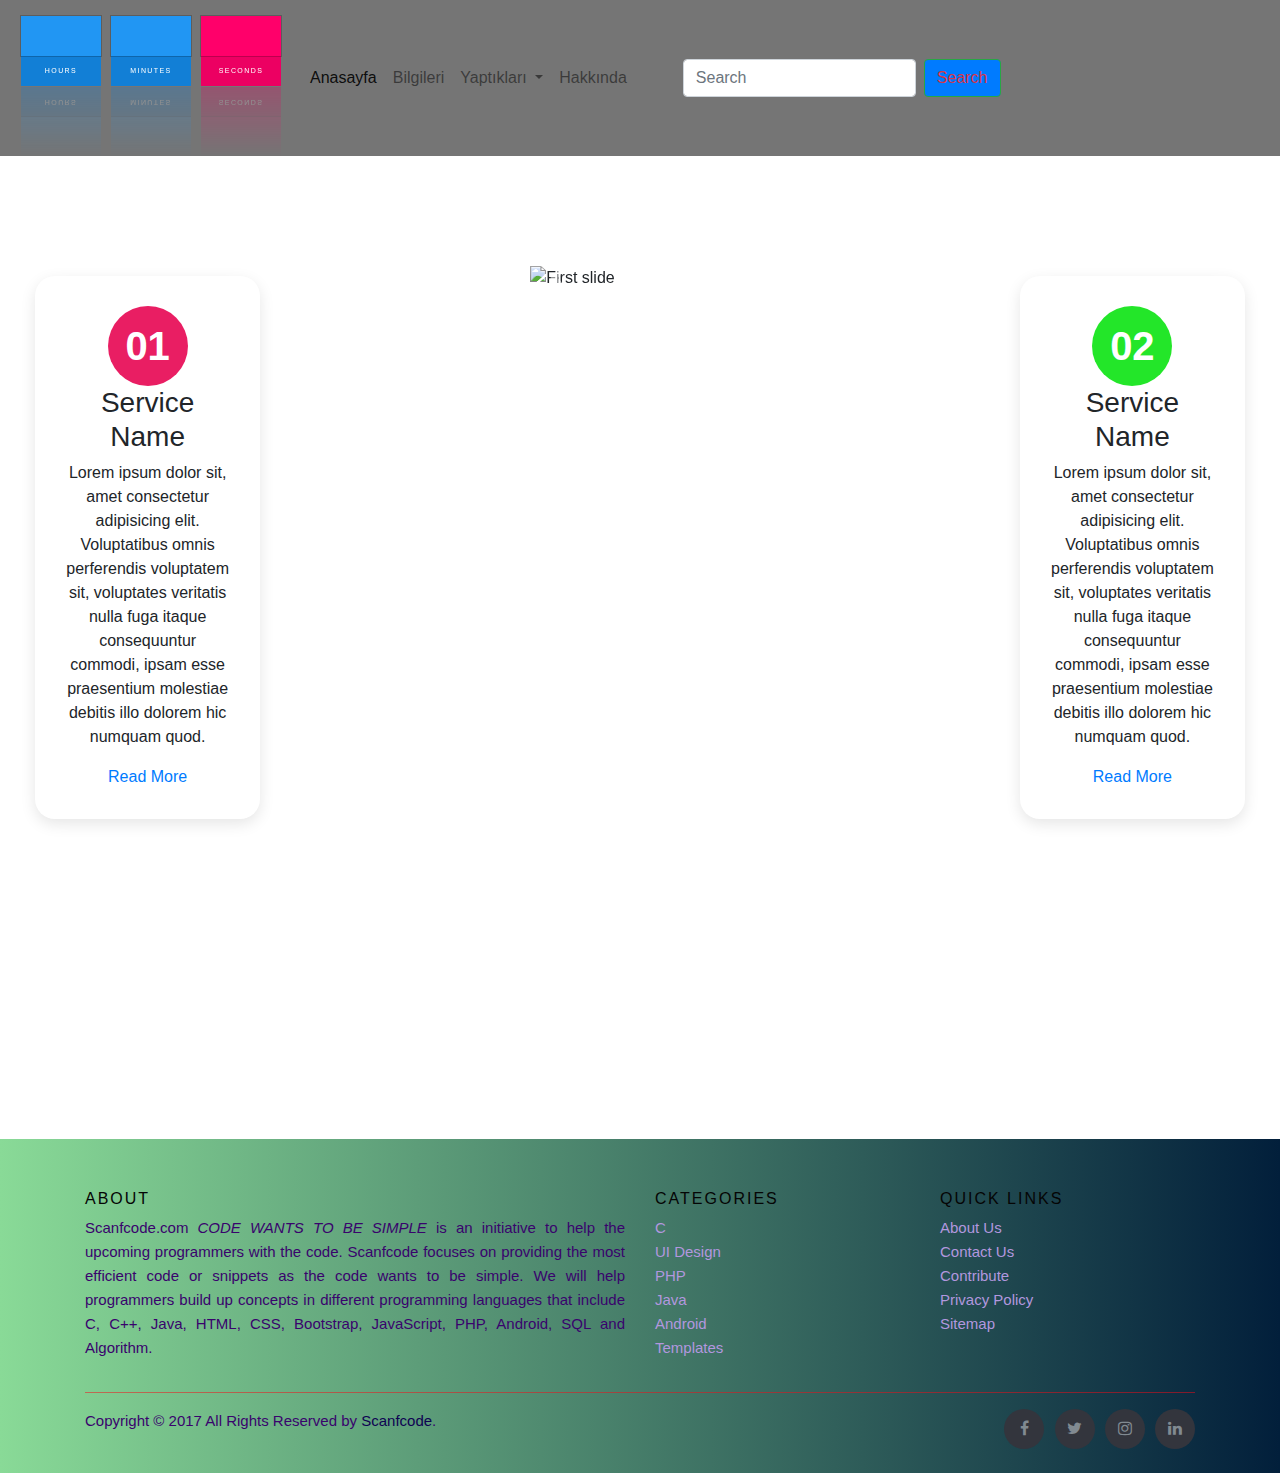
==== sayfalar/deneme3.html @ 18a297dc "Web design son hali 1" ====
<!DOCTYPE html>
<html lang="en">

<head>
  <script src="/sayfalar/deneme3.js"></script>
  <link rel="stylesheet" href="/sayfalar/style.css">
  <meta charset="UTF-8">
  <meta name="viewport" content="width=device-width, initial-scale=1.0" />
  <title>Web Page</title>
  <script src="https://code.jquery.com/jquery-3.4.1.slim.min.js"
    integrity="sha384-J6qa4849blE2+poT4WnyKhv5vZF5SrPo0iEjwBvKU7imGFAV0wwj1yYfoRSJoZ+n" crossorigin="anonymous">
  </script>
  <script src="https://cdn.jsdelivr.net/npm/popper.js@1.16.0/dist/umd/popper.min.js"
    integrity="sha384-Q6E9RHvbIyZFJoft+2mJbHaEWldlvI9IOYy5n3zV9zzTtmI3UksdQRVvoxMfooAo" crossorigin="anonymous">
  </script>
  <script src="https://stackpath.bootstrapcdn.com/bootstrap/4.4.1/js/bootstrap.min.js"
    integrity="sha384-wfSDF2E50Y2D1uUdj0O3uMBJnjuUD4Ih7YwaYd1iqfktj0Uod8GCExl3Og8ifwB6" crossorigin="anonymous">
  </script>
  <link rel="stylesheet" href="https://stackpath.bootstrapcdn.com/bootstrap/4.4.1/css/bootstrap.min.css"
    integrity="sha384-Vkoo8x4CGsO3+Hhxv8T/Q5PaXtkKtu6ug5TOeNV6gBiFeWPGFN9MuhOf23Q9Ifjh" crossorigin="anonymous">
  <link rel="stylesheet" href="https://stackpath.bootstrapcdn.com/font-awesome/4.7.0/css/font-awesome.min.css"
    integrity="sha384-wvfXpqpZZVQGK6TAh5PVlGOfQNHSoD2xbE+QkPxCAFlNEevoEH3Sl0sibVcOQVnN" crossorigin="anonymous">

</head>

<body>

  <nav class="navbar navbar-expand-lg navbar-light ">
    <a class="navbar-brand" href="#"><img class="logo" src="/resimler/logo.png" alt="">
      <div id="clock">
        <div id="time">
          <div><span id="hour"></span><span>Hours
            </span></div>
          <div><span id="minutes"></span><span>Minutes
            </span></div>
          <div><span id="seconds"></span><span>Seconds
            </span></div>
        </div>
      </div>
    </a>
    <button class="navbar-toggler" type="button" data-toggle="collapse" data-target="#navbarSupportedContent"
      aria-controls="navbarSupportedContent" aria-expanded="false" aria-label="Toggle navigation">
      <span class="navbar-toggler-icon"></span>
    </button>

    <div class="collapse navbar-collapse" id="navbarSupportedContent">
      <ul class="navbar-nav mr-5">
        <li class="nav-item active">
          <a class="nav-link" href="deneme3.html">Anasayfa <span class="sr-only">(current)</span></a>
        </li>
        <li class="nav-item">
          <a class="nav-link" href="#">Bilgileri</a>
        </li>
        <li class="nav-item dropdown">
          <a class="nav-link dropdown-toggle" href="#" id="navbarDropdown" role="button" data-toggle="dropdown"
            aria-haspopup="true" aria-expanded="false">
            Yaptıkları
          </a>
          <div class="dropdown-menu" aria-labelledby="navbarDropdown">
            <a class="dropdown-item" href="okunanlar.html">Okunan Kitaplar</a>
            <div class="dropdown-divider"></div>
            <a class="dropdown-item" href="#">Öğrenilen Diller</a>
            <div class="dropdown-divider"></div>
            <a class="dropdown-item" href="#">Gezilen Yerler</a>
          </div>
        </li>
        <li class="nav-item">
          <a class="nav-link" href="hakkında.html">Hakkında</a> </li>
      </ul>
      <form class="form-inline mr-2 my-2 my-lg-0">
        <input class="form-control mr-sm-0" type="search" placeholder="Search" aria-label="Search">
      </form>
      <div class="butondivi"> <button class="btn btn-outline-success bg-primary text-danger my-2 my-sm-0 "
          type="submit">Search</button></div>
    </div>
  </nav>


  <div id="container1" class="container1 col-md-12">
    <div class="box">
      <div class="icon">01</div>
      <div class="content">
        <h3>Service Name</h3>
        <p>Lorem ipsum dolor sit, amet consectetur adipisicing elit. Voluptatibus omnis perferendis voluptatem sit,
          voluptates veritatis nulla fuga itaque consequuntur commodi, ipsam esse praesentium molestiae debitis illo
          dolorem hic numquam quod.</p>
          <a href="#">Read More</a>
      </div>
    </div>
    <!-------------------------------------------------------------------->
    <div class="slayt">
      <div id="carouselExampleIndicators" style=" width:75%" class="carousel slide" data-ride="carousel">
        <ol class="carousel-indicators">
          <li data-target="#carouselExampleIndicators" data-slide-to="0" class="active"></li>
          <li data-target="#carouselExampleIndicators" data-slide-to="1"></li>
          <li data-target="#carouselExampleIndicators" data-slide-to="2"></li>
        </ol>
        <div class="carousel-inner" >
          <div class="carousel-item active">
            <img class="d-block w-100" src="/resimler/resim4.png" alt="First slide">
          </div>
          <div class="carousel-item">
            <img class="d-block w-100" src="/resimler/resim5.jpg" alt="Second slide">
          </div>
          <div class="carousel-item">
            <img class="d-block w-100" src="/resimler/resim6.jpg" alt="Third slide">
          </div>
        </div>
        <a class="carousel-control-prev" href="#carouselExampleIndicators" role="button" data-slide="prev">
          <span class="carousel-control-prev-icon" aria-hidden="true"></span>
          <span class="sr-only">Previous</span>
        </a>
        <a class="carousel-control-next" href="#carouselExampleIndicators" role="button" data-slide="next">
          <span class="carousel-control-next-icon" aria-hidden="true"></span>
          <span class="sr-only">Next</span>
        </a>
      </div>
    </div>
    <!------------------------------------------------------------------------------>
    <div class="box">
      <div class="icon">02</div>
      <div class="content">
        <h3>Service Name</h3>
        <p>Lorem ipsum dolor sit, amet consectetur adipisicing elit. Voluptatibus omnis perferendis voluptatem sit,
          voluptates veritatis nulla fuga itaque consequuntur commodi, ipsam esse praesentium molestiae debitis illo
          dolorem hic numquam quod.</p>
          <a href="#">Read More</a>
      </div>
    </div>
  </div>
  
  








  <!------------------------------------------------------------------------------------------>

 


  <!------------------------------------------------------------------------------------------>

























  <!------------------------------------------------------------------------------------------------>

  <!-- Site footer -->
  <footer class="site-footer">
    <div class="container">
      <div class="row">
        <div class="col-sm-12 col-md-6">
          <h6>About</h6>
          <p class="text-justify">Scanfcode.com <i>CODE WANTS TO BE SIMPLE </i> is an initiative to help the upcoming
            programmers with the code. Scanfcode focuses on providing the most efficient code or snippets as the code
            wants to be simple. We will help programmers build up concepts in different programming languages that
            include C, C++, Java, HTML, CSS, Bootstrap, JavaScript, PHP, Android, SQL and Algorithm.</p>
        </div>

        <div class="col-xs-6 col-md-3">
          <h6>Categories</h6>
          <ul class="footer-links">
            <li><a href="http://scanfcode.com/category/c-language/">C</a></li>
            <li><a href="http://scanfcode.com/category/front-end-development/">UI Design</a></li>
            <li><a href="http://scanfcode.com/category/back-end-development/">PHP</a></li>
            <li><a href="http://scanfcode.com/category/java-programming-language/">Java</a></li>
            <li><a href="http://scanfcode.com/category/android/">Android</a></li>
            <li><a href="http://scanfcode.com/category/templates/">Templates</a></li>
          </ul>
        </div>

        <div class="col-xs-6 col-md-3">
          <h6>Quick Links</h6>
          <ul class="footer-links">
            <li><a href="http://scanfcode.com/about/">About Us</a></li>
            <li><a href="http://scanfcode.com/contact/">Contact Us</a></li>
            <li><a href="http://scanfcode.com/contribute-at-scanfcode/">Contribute</a></li>
            <li><a href="http://scanfcode.com/privacy-policy/">Privacy Policy</a></li>
            <li><a href="http://scanfcode.com/sitemap/">Sitemap</a></li>
          </ul>
        </div>
      </div>
      <hr>
    </div>
    <div class="container">
      <div class="row">
        <div class="col-md-8 col-sm-6 col-xs-12">
          <p class="copyright-text">Copyright &copy; 2017 All Rights Reserved by
            <a href="#">Scanfcode</a>.
          </p>
        </div>

        <div class="col-md-4 col-sm-6 col-xs-12">
          <ul class="social-icons">
            <li><a class="facebook" href="#"><i class="fa fa-facebook"></i></a></li>
            <li><a class="twitter" href="#"><i class="fa fa-twitter"></i></a></li>
            <li><a class="instagram" href="#"><i class="fa fa-instagram"></i></a></li>
            <li><a class="linkedin" href="#"><i class="fa fa-linkedin"></i></a></li>
          </ul>
        </div>
      </div>
    </div>
  </footer>
  <!------------------------------------------------------------------------------------------------>





















</body>

</html>
---- sayfalar/style.css ----
.navbar {
  background-color: #757575;
}

body {
  background-image: url(/resimler/resim2.jpg);
  background-repeat: no-repeat;
  background-attachment: fixed;
  background-size: cover;
}

.navbar-brand {
  cursor: default;
  height: 140px;
}


/*.navbar-toggler{
margin-right: 0;
}*/



.logo {
  width: 10%;
  float: left;
}

.butondivi {
  display: inline;
}

#clock {
  position: relative;
  display: block;
  color: #fff;
  text-align: center;
  margin: 3px 0;
  font-weight: 300;
  text-transform: uppercase;
  letter-spacing: 0.4em;
  font-size: 0.5em;
  float: left;
}

#clock #time {
  display: flex;
}

#clock #time div {
  position: relative;
  margin: 0 5px;
  -webkit-box-reflect: below 1px linear-gradient(transparent, #0004);
}

#clock #time div span {
  position: relative;
  display: block;
  width: 80px;
  height: 40px;
  background-color: #2196f3;
  color: #fff;
  display: flex;
  justify-content: center;
  align-items: center;
  font-size: 3em;
  z-index: 10;
  box-shadow: 0 0 0 1px rgba(0, 0, 0, 0.2);
}

#clock #time div span:nth-child(2) {
  height: 30px;
  font-size: 0.7em;
  letter-spacing: 0.2em;
  font-weight: 300;
  z-index: 9;
  box-shadow: none;
  background: #127fd6;
  text-transform: uppercase;
}

#clock #time div:last-child span {
  background: #ff006a;
}

#clock #time div:last-child span:nth-child(2) {
  background: #ec0062;
}

/* BOX KUTULARI */

.container1 {
  display: flex;
  margin-top: 100px;
  justify-content: space-between;
}
/*
@media screen and (max-width:768px) {
  .slayt {
    width: 100%;
  }
}
*/
.container1 .box {
  position: relative;
  width: 500px;
  padding: 30px;
  background: #fff;
  box-shadow: 0 5px 15px rgba(0, 0, 0, .1);
  border-radius: 20px;
  margin: 20px;
  box-sizing: border-box;
  overflow: hidden;
  text-align: center;
}

.container1 .box .icon {
  position: relative;
  width: 80px;
  height: 80px;
  color: #fff;
  background: #000;
  display: flex;
  justify-content: center;
  align-items: center;
  margin: 0 auto;
  border-radius: 50%;
  font-size: 40px;
  font-weight: 700;
  transition: 1s;
}

.container1 .box:nth-child(1) .icon {
  box-shadow: 0 0 0 0 #e91e63;
  background: #e91e63;
}

.container1 .box:nth-child(1):hover .icon {
  box-shadow: 0 0 0 400px #e91e63;
  color: #0e0252;
}

.container1 .box:nth-child(1):hover p {
  color: #0e0252;
}

.container1 .box:nth-of-type(3) .icon {
  box-shadow: 0 0 0 0 #23e629;
  background: #23e629;
}

.container1 .box:nth-child(3):hover .icon {
  box-shadow: 0 0 0 400px #23e629;
  color: #0e0252;
}

.container1 .box:nth-child(3):hover p {
  color: #0e0252;
}

.container1 .box .content {
  position: relative;
  z-index: 1;
  transition: 0.5s;
}

.container1 .box:hover .content {
  color: #fff;
}


.slayt {
  margin-top: 10px;
  width: 100%;
  margin-left: 250px;
}
.carousel-inner{
  max-width: 100%;
  max-height: 400px;
}
@media screen and (max-width: 768px){
  .carousel-inner{
    max-width: 100%;
    max-height: 100px;
  }
}
.site-footer {
  background-image: linear-gradient(to right, #89da97, #021f3b);
  padding: 45px 0 20px;
  font-size: 15px;
  line-height: 24px;
  color: #39036d;
  margin-top: 300px;

}

.site-footer hr {
  border-top-color: rgb(248, 9, 21);
  opacity: 0.5
}

.site-footer hr.small {
  margin: 20px 0
}

.site-footer h6 {
  color: rgb(5, 5, 5);
  font-size: 16px;
  text-transform: uppercase;
  margin-top: 5px;
  letter-spacing: 2px
}

.site-footer a {
  color: #0e0252;
}

.site-footer a:hover {
  color: #3366cc;
  text-decoration: none;
}

.footer-links {
  padding-left: 0;
  list-style: none
}

.footer-links li {
  display: block
}

.footer-links a {
  color: #b297df
}

.footer-links a:active,
.footer-links a:focus,
.footer-links a:hover {
  color: #3366cc;
  text-decoration: none;
}

.footer-links.inline li {
  display: inline-block
}

.site-footer .social-icons {
  text-align: right
}

.site-footer .social-icons a {
  width: 40px;
  height: 40px;
  line-height: 40px;
  margin-left: 6px;
  margin-right: 0;
  border-radius: 100%;
  background-color: #33353d
}

.copyright-text {
  margin: 0
}

@media (max-width:991px) {
  .site-footer [class^=col-] {
    margin-bottom: 30px
  }
}

@media (max-width:767px) {
  .site-footer {
    padding-bottom: 0
  }

  .site-footer .copyright-text,
  .site-footer .social-icons {
    text-align: center
  }
}

.social-icons {
  padding-left: 0;
  margin-bottom: 0;
  list-style: none
}

.social-icons li {
  display: inline-block;
  margin-bottom: 4px
}

.social-icons li.title {
  margin-right: 15px;
  text-transform: uppercase;
  color: #96a2b2;
  font-weight: 700;
  font-size: 13px
}

.social-icons a {
  background-color: #eceeef;
  color: #818a91;
  font-size: 16px;
  display: inline-block;
  line-height: 44px;
  width: 44px;
  height: 44px;
  text-align: center;
  margin-right: 8px;
  border-radius: 100%;
  -webkit-transition: all .2s linear;
  -o-transition: all .2s linear;
  transition: all .2s linear
}

.social-icons a:active,
.social-icons a:focus,
.social-icons a:hover {
  color: #fff;
  background-color: #29aafe
}

.social-icons.size-sm a {
  line-height: 34px;
  height: 34px;
  width: 34px;
  font-size: 14px
}

.social-icons a.facebook:hover {
  background-color: #3b5998
}

.social-icons a.twitter:hover {
  background-color: #00aced
}

.social-icons a.linkedin:hover {
  background-color: #007bb6
}

.social-icons a.instagram:hover {
  background-color: #aa2869
}

@media (max-width:767px) {
  .social-icons li.title {
    display: block;
    margin-right: 0;
    font-weight: 600
  }
}
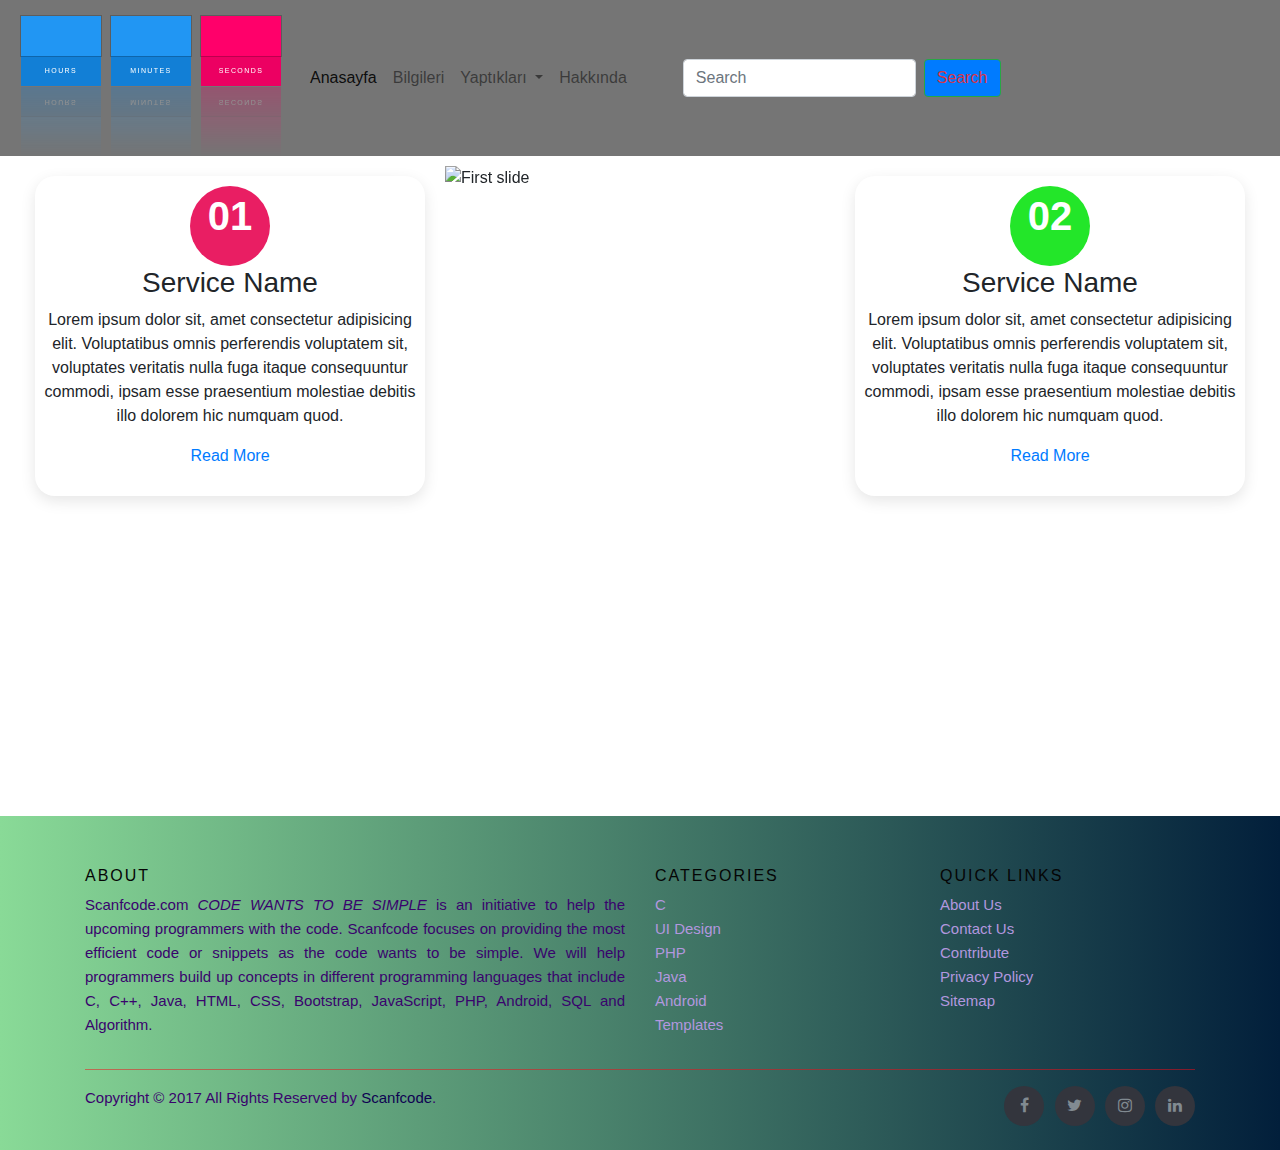
==== commit b851099b: "ana sayfa responsive yapıldı" ====
--- a/sayfalar/deneme3.html
+++ b/sayfalar/deneme3.html
@@ -38,7 +38,7 @@
         </div>
       </div>
     </a>
-    <button class="navbar-toggler" type="button" data-toggle="collapse" data-target="#navbarSupportedContent"
+    <button class="navbar-toggler " type="button" data-toggle="collapse" data-target="#navbarSupportedContent"
       aria-controls="navbarSupportedContent" aria-expanded="false" aria-label="Toggle navigation">
       <span class="navbar-toggler-icon"></span>
     </button>
@@ -89,7 +89,7 @@
     </div>
     <!-------------------------------------------------------------------->
     <div class="slayt">
-      <div id="carouselExampleIndicators" style=" width:75%" class="carousel slide" data-ride="carousel">
+      <div id="carouselExampleIndicators"  class="carousel slide" data-ride="carousel">
         <ol class="carousel-indicators">
           <li data-target="#carouselExampleIndicators" data-slide-to="0" class="active"></li>
           <li data-target="#carouselExampleIndicators" data-slide-to="1"></li>
@@ -97,13 +97,13 @@
         </ol>
         <div class="carousel-inner" >
           <div class="carousel-item active">
-            <img class="d-block w-100" src="/resimler/resim4.png" alt="First slide">
+            <img class="d-block w-100 fixed-height" src="/resimler/resim4.png" alt="First slide">
           </div>
           <div class="carousel-item">
-            <img class="d-block w-100" src="/resimler/resim5.jpg" alt="Second slide">
+            <img class="d-block w-100 fixed-height" src="/resimler/resim5.jpg" alt="Second slide">
           </div>
           <div class="carousel-item">
-            <img class="d-block w-100" src="/resimler/resim6.jpg" alt="Third slide">
+            <img class="d-block w-100 fixed-height" src="/resimler/resim6.jpg" alt="Third slide">
           </div>
         </div>
         <a class="carousel-control-prev" href="#carouselExampleIndicators" role="button" data-slide="prev">
--- a/sayfalar/style.css
+++ b/sayfalar/style.css
@@ -14,10 +14,6 @@
   height: 140px;
 }
 
-
-/*.navbar-toggler{
-margin-right: 0;
-}*/
 
 
 
@@ -91,20 +87,15 @@
 
 .container1 {
   display: flex;
-  margin-top: 100px;
-  justify-content: space-between;
-}
-/*
-@media screen and (max-width:768px) {
-  .slayt {
-    width: 100%;
-  }
-}
-*/
+  /* margin-top: 100px; */
+  justify-content:space-around;
+  justify-content: center;
+}
+
 .container1 .box {
-  position: relative;
+  /* position: relative; */
   width: 500px;
-  padding: 30px;
+  /* padding: 30px; */
   background: #fff;
   box-shadow: 0 5px 15px rgba(0, 0, 0, .1);
   border-radius: 20px;
@@ -112,17 +103,19 @@
   box-sizing: border-box;
   overflow: hidden;
   text-align: center;
+  flex: 1;
+  padding-top: 10px;
 }
 
 .container1 .box .icon {
-  position: relative;
+  /* position: relative; */
   width: 80px;
   height: 80px;
   color: #fff;
   background: #000;
-  display: flex;
+  /* display: flex;
   justify-content: center;
-  align-items: center;
+  align-items: center; */
   margin: 0 auto;
   border-radius: 50%;
   font-size: 40px;
@@ -159,8 +152,8 @@
 }
 
 .container1 .box .content {
-  position: relative;
-  z-index: 1;
+  /* position: relative;
+  z-index: 1; */
   transition: 0.5s;
 }
 
@@ -170,18 +163,46 @@
 
 
 .slayt {
+  display: flex;
   margin-top: 10px;
   width: 100%;
-  margin-left: 250px;
-}
-.carousel-inner{
-  max-width: 100%;
-  max-height: 400px;
-}
-@media screen and (max-width: 768px){
-  .carousel-inner{
-    max-width: 100%;
-    max-height: 100px;
+  max-height: 100%;
+  /* margin-left: 250px; */
+  flex: 1;
+}
+.slayt .carousel-indicators li {
+  width: 10px;
+  height: 10px;
+  border-radius: 100%;
+}
+.slayt .carousel-item{
+  width: 100%;
+  height: 350px;
+  align-items: center;
+}
+.slayt .carousel-indicators{
+    width: 70%;
+}
+.slayt img{
+    width: 100%;
+}
+@media(max-width:768px){
+    .container1{
+        flex-direction: column;
+        align-items: center;
+    }
+}
+@media(max-width: 992px){
+  .slayt{
+      flex-direction: column;
+      justify-content:flex-end;
+      height: fit-content;
+  }
+  /*.slayt .carousel-inner{
+    height: 300px;
+  }*/
+  .slayt .carousel-inner{
+    justify-content:center;
   }
 }
 .site-footer {
